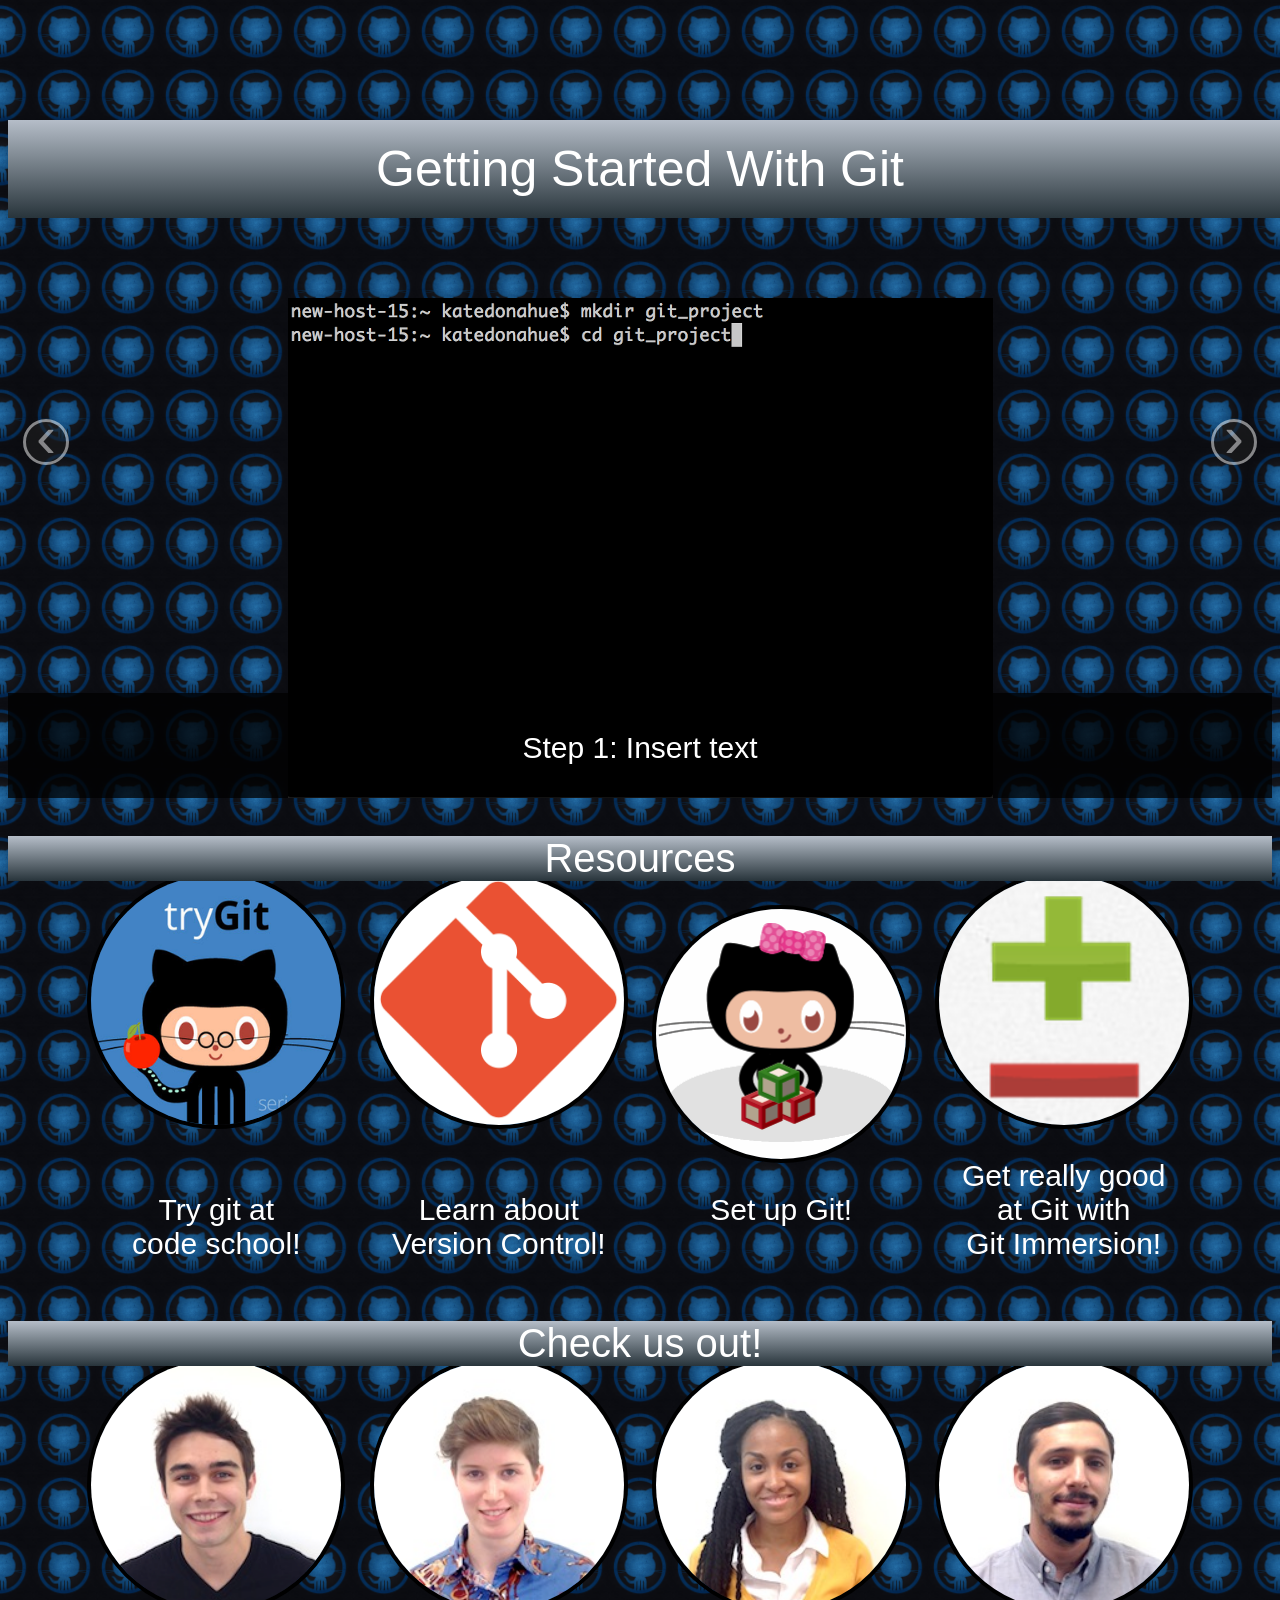
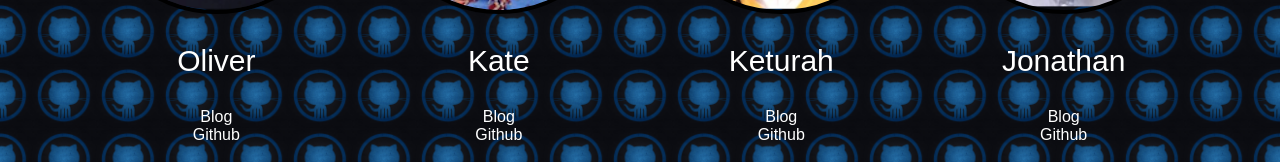
==== contact_page.html @ 16a24ec4 "Add banner background gradient" ====
<!DOCTYPE html>
<html lang="en">
<head>
  <title>Hidden Gems</title>
  <link rel="stylesheet" type="text/css" href="stylesheet.css">
     <link href="css/bootstrap.css" rel="stylesheet">
    <style type="text/css">

  </style>

</head>
<header>
  Getting Started With Git
  </header>

<body>

<!-- Main hero unit for a primary marketing message or call to action -->
      <!--  Carousel - consult the Twitter Bootstrap docs at 
      http://twitter.github.com/bootstrap/javascript.html#carousel -->
      <div id="this-carousel-id" class="carousel slide"><!-- class of slide for animation -->
        <div class="carousel-inner">
          <div class="item active"><!-- class of active since it's the first item -->
            <img src="img/1mkdir_cd.png" alt="" />
            <div class="carousel-caption">
              <p>Step 1: Insert text</p>
            </div>
          </div>
          <div class="item">
            <img src="img/2git_init.png" alt="" />
            <div class="carousel-caption">
              <p>Step 2: Insert text</p>
            </div>
          </div>
          <div class="item">
            <img src="img/3touch_after_init.png" alt="" />
            <div class="carousel-caption">
              <p>Step 3: Insert text</p>
            </div>
          </div>
        </div><!-- /.carousel-inner -->
        <!--  Next and Previous controls below
              href values must reference the id for this carousel -->
          <a class="carousel-control left" href="#this-carousel-id" data-slide="prev">&lsaquo;</a>
          <a class="carousel-control right" href="#this-carousel-id" data-slide="next">&rsaquo;</a>
      </div><!-- /.carousel -->

  <p class = "header">Resources</p>
  <div class="resources">
    <a href="https://www.codeschool.com/courses/try-git">
    <img class="circle" src="img/try_git.png"></a>
    <p><br>Try git at<br>code school!<br></p>
  </div>
  <div class="resources">
    <a href="http://git-scm.com/book/en/Getting-Started-About-Version-Control">
    <img class="circle" src="img/git_icon.png"></a>
    <p><br>Learn about<br>Version Control!<br></p>
  </div>
  <div class="resources">
    <a href="https://help.github.com/articles/set-up-git">
    <img class="circle" src="img/git_set_up.png"></a>
    <p>Set up Git!<br> <br> </p>
  </div>
  <div class="resources">
    <a href="http://gitimmersion.com/">
    <img class="circle" src="img/git_immersion.png"></a>
    <p>Get really good<br>at Git with<br>Git Immersion!</p>
  </div>

  <p class = "header">Check us out!</p>
  
  <div class="bio">
    <img class="circle" src="img/oliver.png">
    <p>Oliver</p>
    <a href="http://allyourcodesarebelongtous.tumblr.com/">Blog</a><br>
    <a href="https://github.com/oliverswitzer">Github</a>
  </div>
  <div class="bio">
    <img class="circle" src="img/kate.png">
      <p>Kate</p>
    <a href="http://katepdonahue.tumblr.com/">Blog</a><br>
    <a href="https://github.com/katepdonahue">Github</a>
  </div>
  <div class="bio">
    <img class="circle" src="img/keturah.png">
    <p>Keturah</p>
    <a href="http://keturahwalters.blogspot.com">Blog</a><br>
    <a href="https://github.com/ketwalters">Github</a>
  </div>
  <div class="bio">
    <img class="circle" src="img/jonathan.png">
    <p>Jonathan</p>
    <a href="http://jonbrwn.wordpress.com">Blog</a><br>
    <a href="https://github.com/jonbrwn">Github</a>
    </div>
<!--   <input type="email" placeholder="Your email">
  <input type="submit"> -->

   <!-- Le javascript -->
    <!-- Grab Google CDN's jQuery, with a protocol relative URL; fall back to local if necessary -->
    <script src="//ajax.googleapis.com/ajax/libs/jquery/1.7.2/jquery.min.js"></script>
    <script>window.jQuery || document.write('<script src="js/jquery-1.7.2.min.js"><\/script>')</script>
    <!-- Bootstrap jQuery plugins compiled and minified -->
    <script src="js/bootstrap.min.js"></script>
    <script>
      $(document).ready(function(){
        $('.carousel').carousel(pause);
      });
    </script>
</body>
---- stylesheet.css ----
header {
color: white;
font-family: helvetica;
font-size: 40px;
padding: 20px 0;
padding-right: 20px;
margin: 0px;
position: relative;
top: -80px;
width: 100%;
font-size: 50px;
float: left;
background: rgb(181,189,200) /* Old browsers */
background: -moz-linear-gradient(top, rgba(181,189,200,1) 0%, rgba(130,140,149,1) 36%, rgba(40,52,59,1) 100%); /* FF3.6+ */
background: -webkit-gradient(linear, left top, left bottom, color-stop(0%,rgba(181,189,200,1)), color-stop(36%,rgba(130,140,149,1)), color-stop(100%,rgba(40,52,59,1))); /* Chrome,Safari4+ */
background: -webkit-linear-gradient(top, rgba(181,189,200,1) 0%,rgba(130,140,149,1) 36%,rgba(40,52,59,1) 100%); /* Chrome10+,Safari5.1+ */
background: -o-linear-gradient(top, rgba(181,189,200,1) 0%,rgba(130,140,149,1) 36%,rgba(40,52,59,1) 100%); /* Opera 11.10+ */
background: -ms-linear-gradient(top, rgba(181,189,200,1) 0%,rgba(130,140,149,1) 36%,rgba(40,52,59,1) 100%); /* IE10+ */
background: linear-gradient(to bottom, rgba(181,189,200,1) 0%,rgba(130,140,149,1) 36%,rgba(40,52,59,1) 100%); /* W3C */
filter: progid:DXImageTransform.Microsoft.gradient( startColorstr='#b5bdc8', endColorstr='#28343b',GradientType=0 ); /* IE6-9 */
}

h1, .header {

color: white;
font-family: helvetica;
font-size: 40px;
padding: 0px;
margin: 0px;
position: relative;
top: -50px;
background: white;
background: rgb(181,189,200); /* Old browsers */
background: -moz-linear-gradient(top, rgba(181,189,200,1) 0%, rgba(130,140,149,1) 36%, rgba(40,52,59,1) 100%); /* FF3.6+ */
background: -webkit-gradient(linear, left top, left bottom, color-stop(0%,rgba(181,189,200,1)), color-stop(36%,rgba(130,140,149,1)), color-stop(100%,rgba(40,52,59,1))); /* Chrome,Safari4+ */
background: -webkit-linear-gradient(top, rgba(181,189,200,1) 0%,rgba(130,140,149,1) 36%,rgba(40,52,59,1) 100%); /* Chrome10+,Safari5.1+ */
background: -o-linear-gradient(top, rgba(181,189,200,1) 0%,rgba(130,140,149,1) 36%,rgba(40,52,59,1) 100%); /* Opera 11.10+ */
background: -ms-linear-gradient(top, rgba(181,189,200,1) 0%,rgba(130,140,149,1) 36%,rgba(40,52,59,1) 100%); /* IE10+ */
background: linear-gradient(to bottom, rgba(181,189,200,1) 0%,rgba(130,140,149,1) 36%,rgba(40,52,59,1) 100%); /* W3C */
filter: progid:DXImageTransform.Microsoft.gradient( startColorstr='#b5bdc8', endColorstr='#28343b',GradientType=0 ); /* IE6-9 */

}

.header {

color: white;
font-family: helvetica;
font-size: 40px;
padding: 0px;
margin: 0px;
position: relative;
top: 20px;
bottom: 10px;
background: gray;
background: rgb(181,189,200); /* Old browsers */
background: -moz-linear-gradient(top, rgba(181,189,200,1) 0%, rgba(130,140,149,1) 36%, rgba(40,52,59,1) 100%); /* FF3.6+ */
background: -webkit-gradient(linear, left top, left bottom, color-stop(0%,rgba(181,189,200,1)), color-stop(36%,rgba(130,140,149,1)), color-stop(100%,rgba(40,52,59,1))); /* Chrome,Safari4+ */
background: -webkit-linear-gradient(top, rgba(181,189,200,1) 0%,rgba(130,140,149,1) 36%,rgba(40,52,59,1) 100%); /* Chrome10+,Safari5.1+ */
background: -o-linear-gradient(top, rgba(181,189,200,1) 0%,rgba(130,140,149,1) 36%,rgba(40,52,59,1) 100%); /* Opera 11.10+ */
background: -ms-linear-gradient(top, rgba(181,189,200,1) 0%,rgba(130,140,149,1) 36%,rgba(40,52,59,1) 100%); /* IE10+ */
background: linear-gradient(to bottom, rgba(181,189,200,1) 0%,rgba(130,140,149,1) 36%,rgba(40,52,59,1) 100%); /* W3C */
filter: progid:DXImageTransform.Microsoft.gradient( startColorstr='#b5bdc8', endColorstr='#28343b',GradientType=0 ); /* IE6-9 */

}


body {
  margin-top: 200px;
  text-align: center;
  background: url("img/dark_octo.png");
  background-size: 5%;
  background-position: center;
  background-position: center top;
  background-repeat: repeat;
  color: white;
  font-family: helvetica;
}
    
p {
  font-size: 30px;
}

span {
  font-family: 
}

a { 
  color: white; 
  font-size: 22;
  text-decoration: none;
}

a:hover {
  color: #FFB8C8;
}
    
    
.circle {
  width: 250px;
  height: 250px;
  border-radius: 250px;
  border: 4px solid black;
}

.bio {
  display: inline-block;
  padding: 10px;
}

.banner {
  background: #022A5E;
  padding: 7px;

}

.pic_scroll {
  margin: auto;
  white-space: nowrap;
  width: 800px;
  height: 550px;
  overflow: auto;
}

.pic_scroll div {
  background-color: orange;
  width: 800px;
  height: 540px;
  overflow: hidden;
  display: inline-block; 
}


.resources {
  display: inline-block;
  padding: 10px;
}
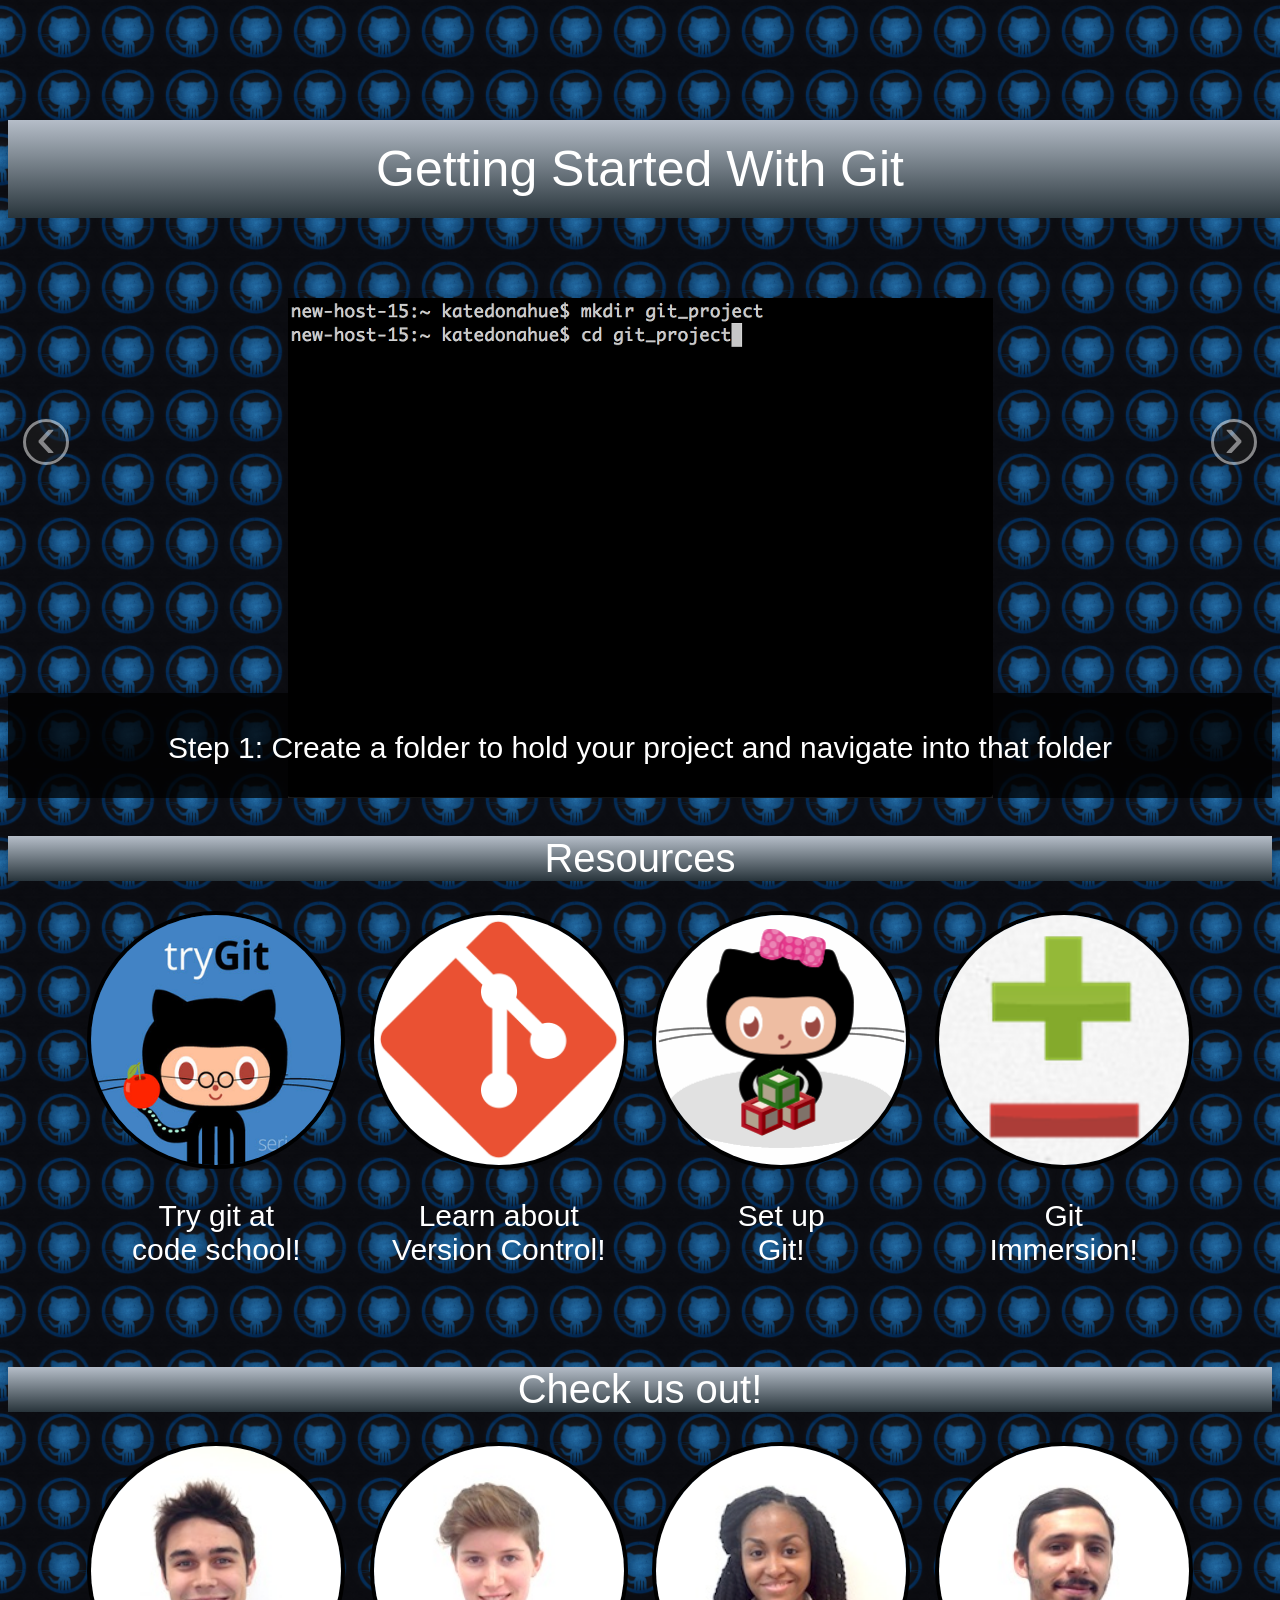
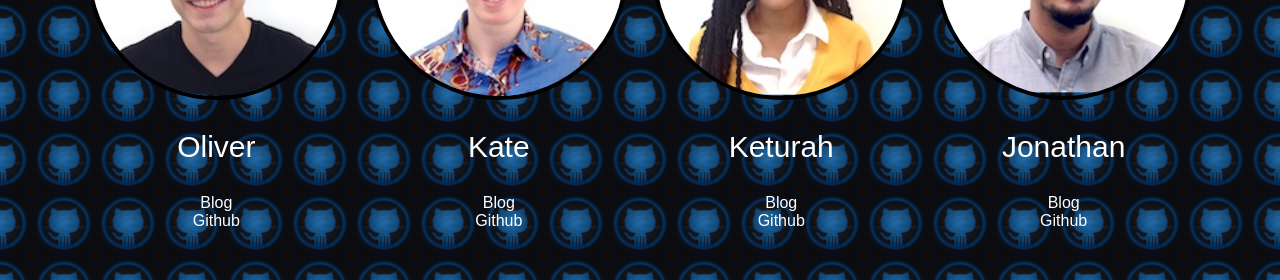
==== commit 69b1dc08: "Add banner background gradient" ====
--- a/contact_page.html
+++ b/contact_page.html
@@ -23,19 +23,85 @@
           <div class="item active"><!-- class of active since it's the first item -->
             <img src="img/1mkdir_cd.png" alt="" />
             <div class="carousel-caption">
-              <p>Step 1: Insert text</p>
+              <p>Step 1: Create a folder to hold your project and navigate into that folder</p>
             </div>
           </div>
           <div class="item">
             <img src="img/2git_init.png" alt="" />
             <div class="carousel-caption">
-              <p>Step 2: Insert text</p>
+              <p>Step 2: Initialize git in your folder</p>
             </div>
           </div>
           <div class="item">
             <img src="img/3touch_after_init.png" alt="" />
             <div class="carousel-caption">
-              <p>Step 3: Insert text</p>
+              <p>Step 3: Create a ruby file</p>
+            </div>
+          </div>
+          <div class="item">
+            <img src="img/4ruby.png" alt="" />
+            <div class="carousel-caption">
+              <p>Step 4: Put something in it and save it</p>
+            </div>
+          </div>
+          <div class="item">
+            <img src="img/5git_status.png" alt="" />
+            <div class="carousel-caption">
+              <p>Step 5: Check git's status</p>
+            </div>
+          </div>
+          <div class="item">
+            <img src="img/6git_add.png" alt="" />
+            <div class="carousel-caption">
+              <p>Step 6: Stage your changes (adding the file)</p>
+            </div>
+          </div>
+          <div class="item">
+            <img src="img/7git_commit.png" alt="" />
+            <div class="carousel-caption">
+              <p>Step 7: Commit your changes with a message in present tense</p>
+            </div>
+          </div>
+          <div class="item">
+            <img src="img/8create_repo.png" alt="" />
+            <div class="carousel-caption">
+              <p>Step 8: Create a global repository on github and initialize with readme</p>
+            </div>
+          </div>
+          <div class="item">
+            <img src="img/9-14copy_url_click_settings.png" alt="" />
+            <div class="carousel-caption">
+              <p>Step 9: Look for the url at the bottom right of your project page</p>
+            </div>
+          </div>
+          <div class="item">
+            <img src="img/10gitcopy_url2.png" alt="" />
+            <div class="carousel-caption">
+              <p>Step 10: Copy the url using command c</p>
+            </div>
+          </div>
+          <div class="item">
+            <img src="img/10git_remote_add_origin.png" alt="" />
+            <div class="carousel-caption">
+              <p>Step 11: Add a "remote" from your local to your global repo using the url</p>
+            </div>
+          </div>
+          <div class="item">
+            <img src="img/11git_pull_origin_master.png" alt="" />
+            <div class="carousel-caption">
+              <p>Step 12: Pull from your global repo in case it is not up to date with your local repo (e.g. if you created a readme)</p>
+            </div>
+          </div>
+          <div class="item">
+            <img src="img/12pull_message_request.png" alt="" />
+            <div class="carousel-caption">
+              <p>Step 13: Close the pull message request if one appears (:wq in vim)</p>
+            </div>
+          </div>
+          <div class="item">
+            <img src="img/13git_push.png" alt="" />
+            <div class="carousel-caption">
+              <p>Step 14: Push all commits to git</p>
             </div>
           </div>
         </div><!-- /.carousel-inner -->
@@ -46,53 +112,57 @@
       </div><!-- /.carousel -->
 
   <p class = "header">Resources</p>
-  <div class="resources">
-    <a href="https://www.codeschool.com/courses/try-git">
-    <img class="circle" src="img/try_git.png"></a>
-    <p><br>Try git at<br>code school!<br></p>
-  </div>
-  <div class="resources">
-    <a href="http://git-scm.com/book/en/Getting-Started-About-Version-Control">
-    <img class="circle" src="img/git_icon.png"></a>
-    <p><br>Learn about<br>Version Control!<br></p>
-  </div>
-  <div class="resources">
-    <a href="https://help.github.com/articles/set-up-git">
-    <img class="circle" src="img/git_set_up.png"></a>
-    <p>Set up Git!<br> <br> </p>
-  </div>
-  <div class="resources">
-    <a href="http://gitimmersion.com/">
-    <img class="circle" src="img/git_immersion.png"></a>
-    <p>Get really good<br>at Git with<br>Git Immersion!</p>
+  <div id="resources_container">
+    <div class="resources">
+      <a href="https://www.codeschool.com/courses/try-git">
+      <img class="circle" src="img/try_git.png"></a>
+      <p>Try git at<br>code school!</p>
+    </div>
+    <div class="resources">
+      <a href="http://git-scm.com/book/en/Getting-Started-About-Version-Control">
+      <img class="circle" src="img/git_icon.png"></a>
+      <p>Learn about<br>Version Control!</p>
+    </div>
+    <div class="resources">
+      <a href="https://help.github.com/articles/set-up-git">
+      <img class="circle" src="img/git_set_up.png"></a>
+      <p>Set up <br> Git!</p>
+    </div>
+    <div class="resources">
+      <a href="http://gitimmersion.com/">
+      <img class="circle" src="img/git_immersion.png"></a>
+        <p>Git <br> Immersion!</p>
+    </div>
   </div>
 
   <p class = "header">Check us out!</p>
   
-  <div class="bio">
-    <img class="circle" src="img/oliver.png">
-    <p>Oliver</p>
-    <a href="http://allyourcodesarebelongtous.tumblr.com/">Blog</a><br>
-    <a href="https://github.com/oliverswitzer">Github</a>
+  <div id="bio_container">
+    <div class="bio">
+      <img class="circle" src="img/oliver.png">
+      <p>Oliver</p>
+      <a href="http://allyourcodesarebelongtous.tumblr.com/">Blog</a><br>
+      <a href="https://github.com/oliverswitzer">Github</a>
+    </div>
+    <div class="bio">
+      <img class="circle" src="img/kate.png">
+        <p>Kate</p>
+      <a href="http://katepdonahue.tumblr.com/">Blog</a><br>
+      <a href="https://github.com/katepdonahue">Github</a>
+    </div>
+    <div class="bio">
+      <img class="circle" src="img/keturah.png">
+      <p>Keturah</p>
+      <a href="http://keturahwalters.blogspot.com">Blog</a><br>
+      <a href="https://github.com/ketwalters">Github</a>
+    </div>
+    <div class="bio">
+      <img class="circle" src="img/jonathan.png">
+      <p>Jonathan</p>
+      <a href="http://jonbrwn.wordpress.com">Blog</a><br>
+      <a href="https://github.com/jonbrwn">Github</a>
+    </div>
   </div>
-  <div class="bio">
-    <img class="circle" src="img/kate.png">
-      <p>Kate</p>
-    <a href="http://katepdonahue.tumblr.com/">Blog</a><br>
-    <a href="https://github.com/katepdonahue">Github</a>
-  </div>
-  <div class="bio">
-    <img class="circle" src="img/keturah.png">
-    <p>Keturah</p>
-    <a href="http://keturahwalters.blogspot.com">Blog</a><br>
-    <a href="https://github.com/ketwalters">Github</a>
-  </div>
-  <div class="bio">
-    <img class="circle" src="img/jonathan.png">
-    <p>Jonathan</p>
-    <a href="http://jonbrwn.wordpress.com">Blog</a><br>
-    <a href="https://github.com/jonbrwn">Github</a>
-    </div>
 <!--   <input type="email" placeholder="Your email">
   <input type="submit"> -->
 
--- a/stylesheet.css
+++ b/stylesheet.css
@@ -133,4 +133,12 @@
 .resources {
   display: inline-block;
   padding: 10px;
+}
+
+#resources_container {
+ margin: 40px 40px;
+}
+
+#bio_container {
+  margin: 40px 40px;
 }
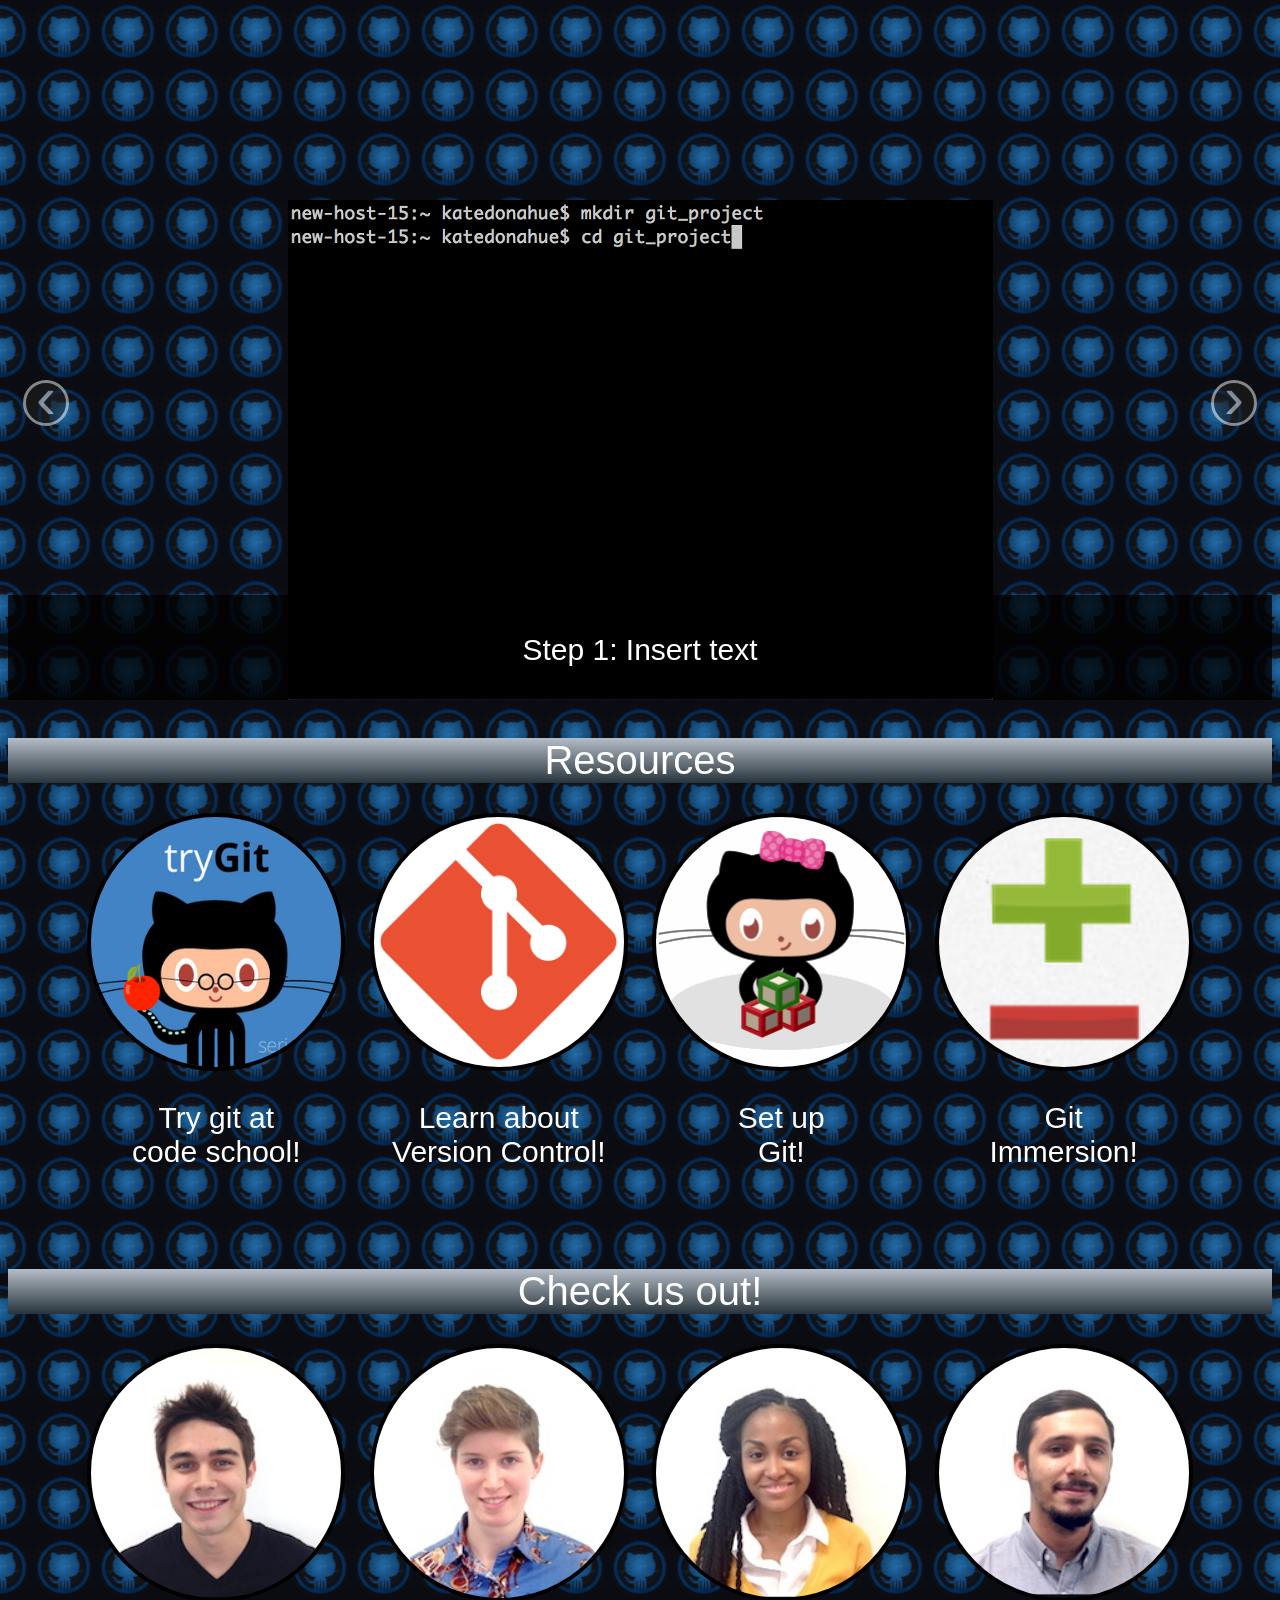
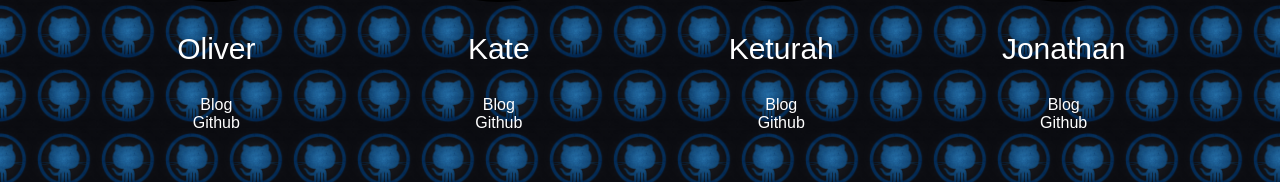
==== commit 45a2ff0f: "add new image 5" ====
--- a/contact_page.html
+++ b/contact_page.html
@@ -9,9 +9,6 @@
   </style>
 
 </head>
-<header>
-  Getting Started With Git
-  </header>
 
 <body>
 
@@ -23,85 +20,85 @@
           <div class="item active"><!-- class of active since it's the first item -->
             <img src="img/1mkdir_cd.png" alt="" />
             <div class="carousel-caption">
-              <p>Step 1: Create a folder to hold your project and navigate into that folder</p>
+              <p>Step 1: Insert text</p>
             </div>
           </div>
           <div class="item">
             <img src="img/2git_init.png" alt="" />
             <div class="carousel-caption">
-              <p>Step 2: Initialize git in your folder</p>
+              <p>Step 2: Insert text</p>
             </div>
           </div>
           <div class="item">
             <img src="img/3touch_after_init.png" alt="" />
             <div class="carousel-caption">
-              <p>Step 3: Create a ruby file</p>
+              <p>Step 3: Insert text</p>
             </div>
           </div>
           <div class="item">
             <img src="img/4ruby.png" alt="" />
             <div class="carousel-caption">
-              <p>Step 4: Put something in it and save it</p>
+              <p>Step 4: Insert text</p>
             </div>
           </div>
           <div class="item">
-            <img src="img/5git_status.png" alt="" />
+            <img src="img/5git_status_new.png" alt="" />
             <div class="carousel-caption">
-              <p>Step 5: Check git's status</p>
+              <p>Step 5: Insert text</p>
             </div>
           </div>
           <div class="item">
             <img src="img/6git_add.png" alt="" />
             <div class="carousel-caption">
-              <p>Step 6: Stage your changes (adding the file)</p>
+              <p>Step 6: Insert text</p>
             </div>
           </div>
           <div class="item">
             <img src="img/7git_commit.png" alt="" />
             <div class="carousel-caption">
-              <p>Step 7: Commit your changes with a message in present tense</p>
+              <p>Step 7: Insert text</p>
             </div>
           </div>
           <div class="item">
             <img src="img/8create_repo.png" alt="" />
             <div class="carousel-caption">
-              <p>Step 8: Create a global repository on github and initialize with readme</p>
+              <p>Step 8: Insert text</p>
             </div>
           </div>
           <div class="item">
             <img src="img/9-14copy_url_click_settings.png" alt="" />
             <div class="carousel-caption">
-              <p>Step 9: Look for the url at the bottom right of your project page</p>
+              <p>Step 9: Insert text</p>
             </div>
           </div>
           <div class="item">
             <img src="img/10gitcopy_url2.png" alt="" />
             <div class="carousel-caption">
-              <p>Step 10: Copy the url using command c</p>
+              <p>Step 10: Insert text</p>
             </div>
           </div>
           <div class="item">
             <img src="img/10git_remote_add_origin.png" alt="" />
             <div class="carousel-caption">
-              <p>Step 11: Add a "remote" from your local to your global repo using the url</p>
+              <p>Step 11: Insert text</p>
             </div>
           </div>
           <div class="item">
             <img src="img/11git_pull_origin_master.png" alt="" />
             <div class="carousel-caption">
-              <p>Step 12: Pull from your global repo in case it is not up to date with your local repo (e.g. if you created a readme)</p>
+              <p>Step 12: Insert text</p>
             </div>
           </div>
           <div class="item">
             <img src="img/12pull_message_request.png" alt="" />
             <div class="carousel-caption">
-              <p>Step 13: Close the pull message request if one appears (:wq in vim)</p>
+              <p>Step 13: Insert text</p>
             </div>
           </div>
           <div class="item">
             <img src="img/13git_push.png" alt="" />
             <div class="carousel-caption">
-              <p>Step 14: Push all commits to git</p>
+              <p>Step 14: Insert text</p>
             </div>
           </div>
         </div><!-- /.carousel-inner -->
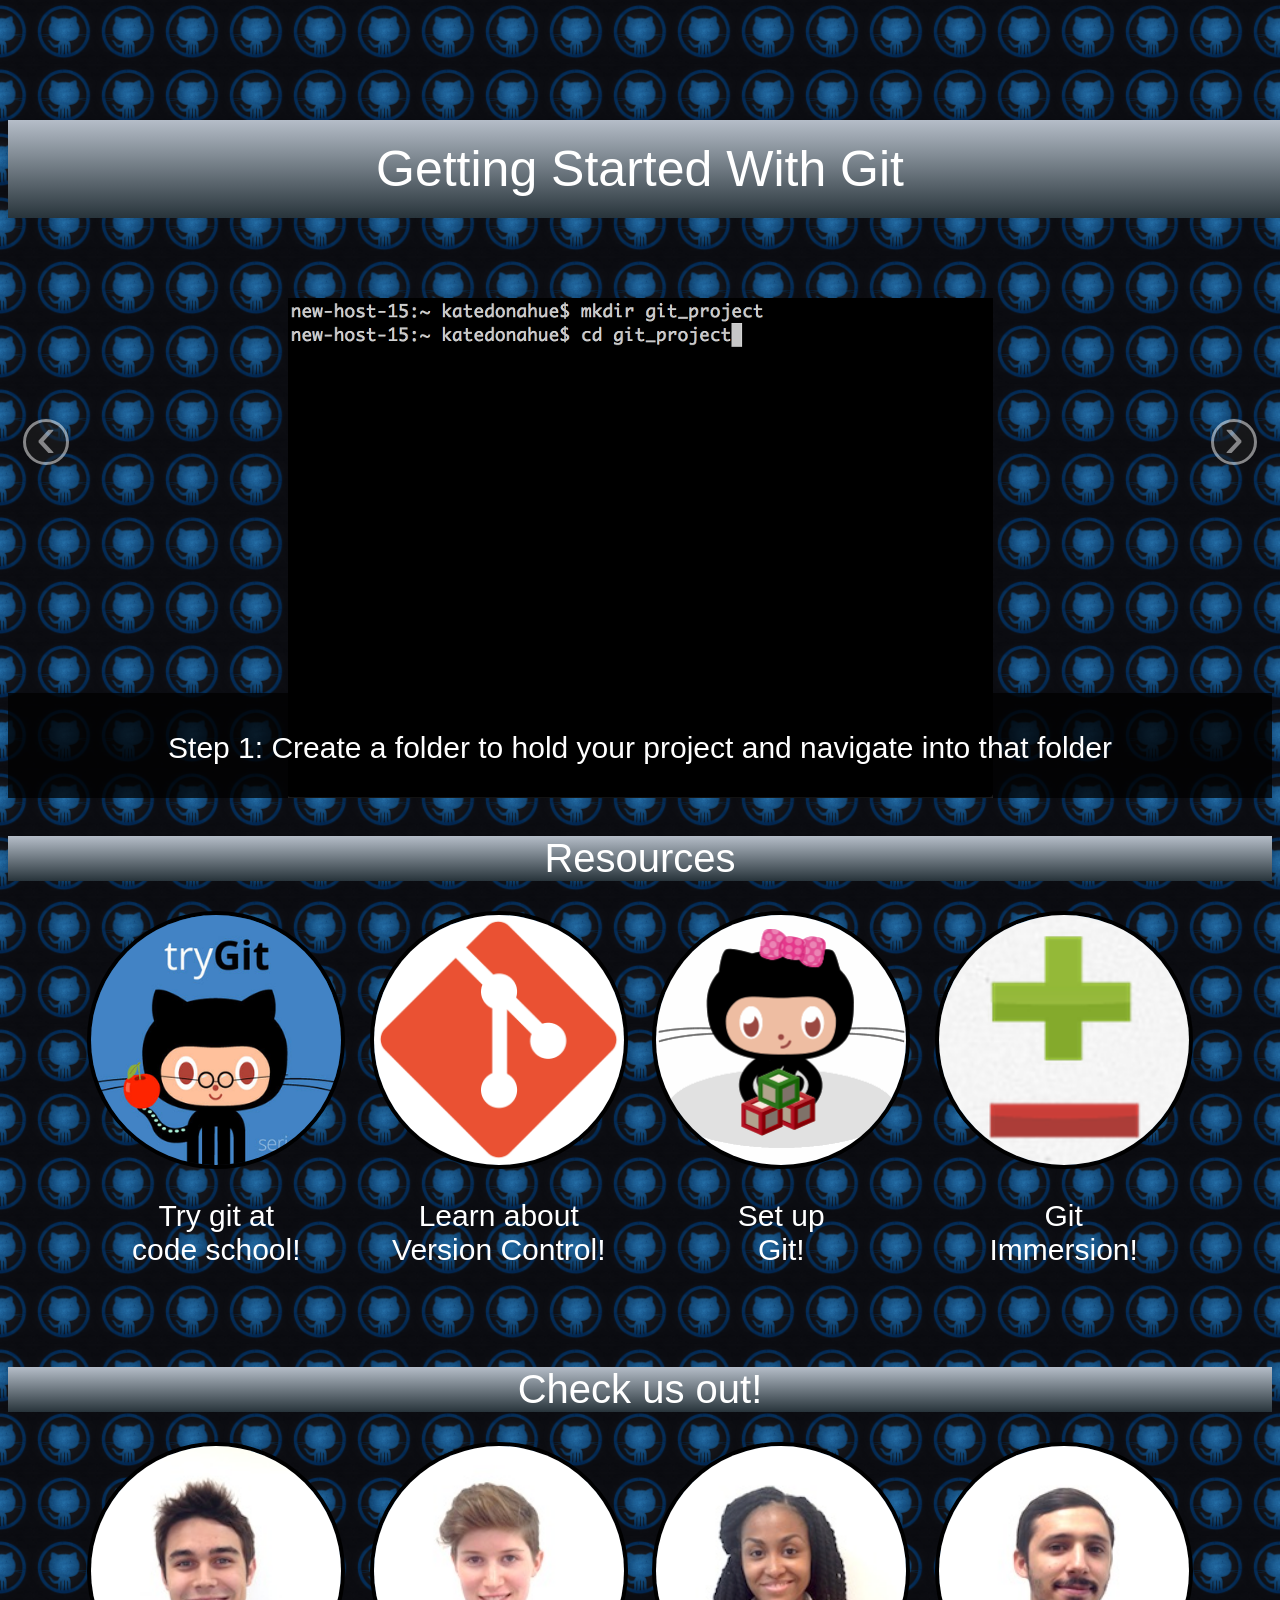
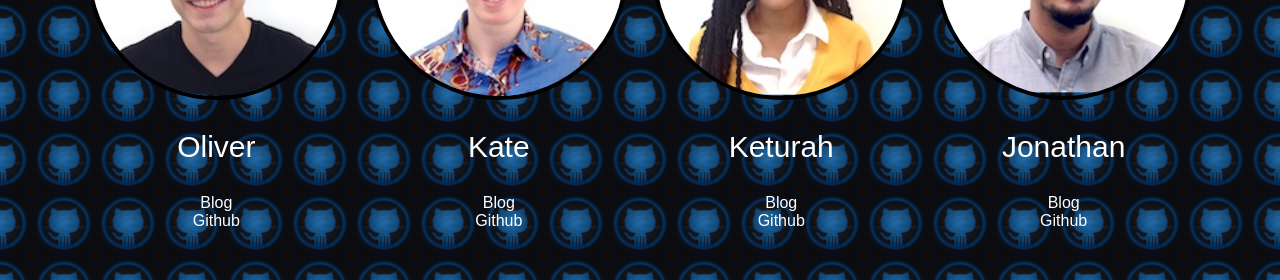
==== commit ae360db7: "Merge branch 'master' of https://github.com/oliverswitzer/teampage Conflicts: 	.DS_Store" ====
--- a/contact_page.html
+++ b/contact_page.html
@@ -9,6 +9,9 @@
   </style>
 
 </head>
+<header>
+  Getting Started With Git
+  </header>
 
 <body>
 
@@ -20,85 +23,85 @@
           <div class="item active"><!-- class of active since it's the first item -->
             <img src="img/1mkdir_cd.png" alt="" />
             <div class="carousel-caption">
-              <p>Step 1: Insert text</p>
+              <p>Step 1: Create a folder to hold your project and navigate into that folder</p>
             </div>
           </div>
           <div class="item">
             <img src="img/2git_init.png" alt="" />
             <div class="carousel-caption">
-              <p>Step 2: Insert text</p>
+              <p>Step 2: Initialize git in your folder</p>
             </div>
           </div>
           <div class="item">
             <img src="img/3touch_after_init.png" alt="" />
             <div class="carousel-caption">
-              <p>Step 3: Insert text</p>
+              <p>Step 3: Create a ruby file</p>
             </div>
           </div>
           <div class="item">
             <img src="img/4ruby.png" alt="" />
             <div class="carousel-caption">
-              <p>Step 4: Insert text</p>
+              <p>Step 4: Put something in it and save it</p>
             </div>
           </div>
           <div class="item">
             <img src="img/5git_status_new.png" alt="" />
             <div class="carousel-caption">
-              <p>Step 5: Insert text</p>
+              <p>Step 5: Check git's status</p>
             </div>
           </div>
           <div class="item">
             <img src="img/6git_add.png" alt="" />
             <div class="carousel-caption">
-              <p>Step 6: Insert text</p>
+              <p>Step 6: Stage your changes (adding the file)</p>
             </div>
           </div>
           <div class="item">
             <img src="img/7git_commit.png" alt="" />
             <div class="carousel-caption">
-              <p>Step 7: Insert text</p>
+              <p>Step 7: Commit your changes with a message in present tense</p>
             </div>
           </div>
           <div class="item">
             <img src="img/8create_repo.png" alt="" />
             <div class="carousel-caption">
-              <p>Step 8: Insert text</p>
+              <p>Step 8: Create a global repository on github and initialize with readme</p>
             </div>
           </div>
           <div class="item">
             <img src="img/9-14copy_url_click_settings.png" alt="" />
             <div class="carousel-caption">
-              <p>Step 9: Insert text</p>
+              <p>Step 9: Look for the url at the bottom right of your project page</p>
             </div>
           </div>
           <div class="item">
             <img src="img/10gitcopy_url2.png" alt="" />
             <div class="carousel-caption">
-              <p>Step 10: Insert text</p>
+              <p>Step 10: Copy the url using command c</p>
             </div>
           </div>
           <div class="item">
             <img src="img/10git_remote_add_origin.png" alt="" />
             <div class="carousel-caption">
-              <p>Step 11: Insert text</p>
+              <p>Step 11: Add a "remote" from your local to your global repo using the url</p>
             </div>
           </div>
           <div class="item">
             <img src="img/11git_pull_origin_master.png" alt="" />
             <div class="carousel-caption">
-              <p>Step 12: Insert text</p>
+              <p>Step 12: Pull from your global repo in case it is not up to date with your local repo (e.g. if you created a readme)</p>
             </div>
           </div>
           <div class="item">
             <img src="img/12pull_message_request.png" alt="" />
             <div class="carousel-caption">
-              <p>Step 13: Insert text</p>
+              <p>Step 13: Close the pull message request if one appears (:wq in vim)</p>
             </div>
           </div>
           <div class="item">
             <img src="img/13git_push.png" alt="" />
             <div class="carousel-caption">
-              <p>Step 14: Insert text</p>
+              <p>Step 14: Push all commits to git</p>
             </div>
           </div>
         </div><!-- /.carousel-inner -->
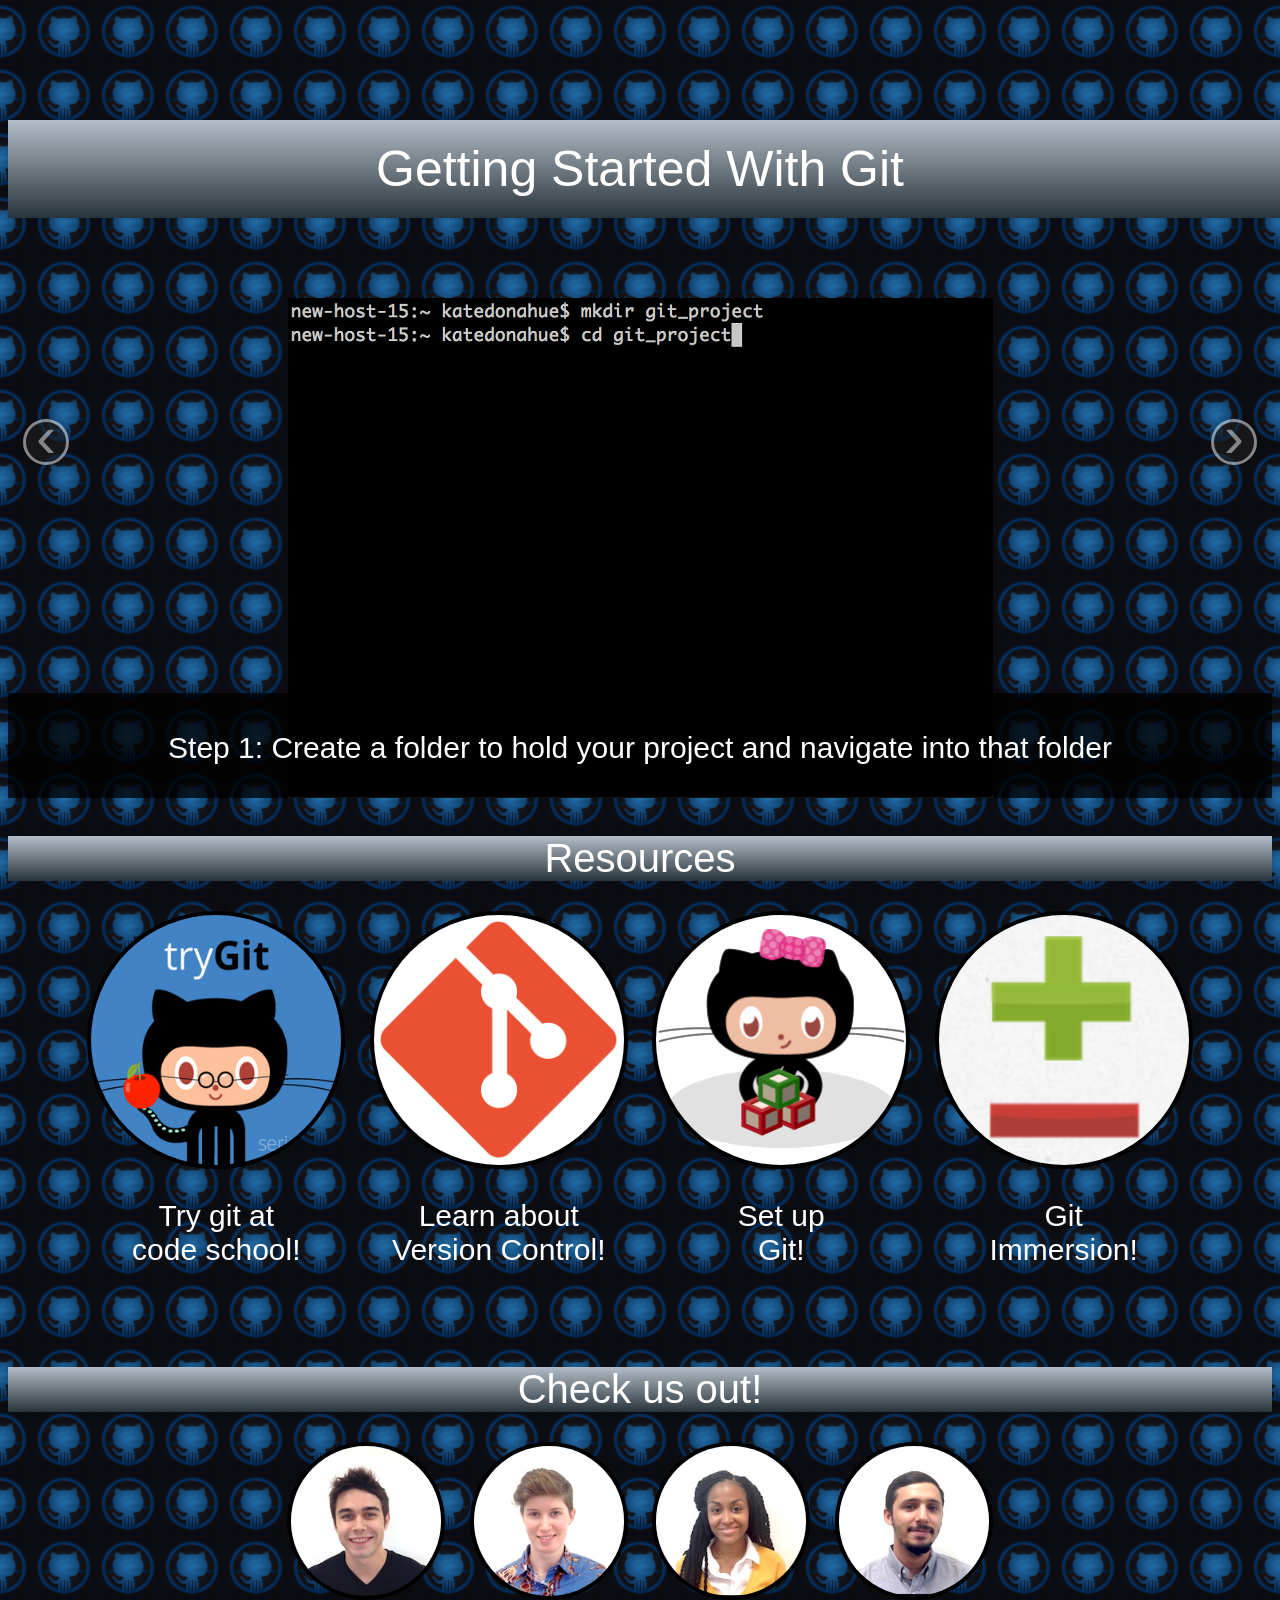
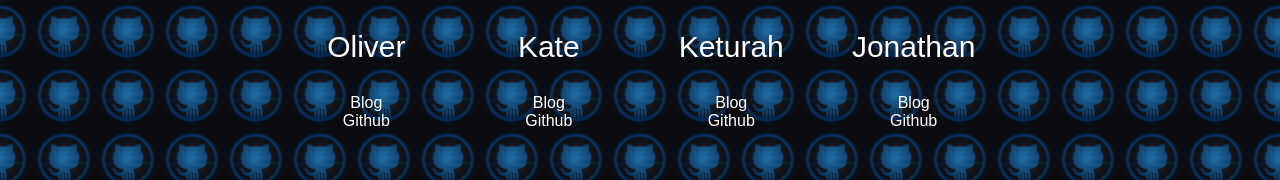
==== commit ae6271e1: "merge" ====
--- a/contact_page.html
+++ b/contact_page.html
@@ -45,7 +45,7 @@
             </div>
           </div>
           <div class="item">
-            <img src="img/5git_status_new.png" alt="" />
+            <img src="img/5git_status.png" alt="" />
             <div class="carousel-caption">
               <p>Step 5: Check git's status</p>
             </div>
--- a/stylesheet.css
+++ b/stylesheet.css
@@ -107,6 +107,12 @@
   padding: 10px;
 }
 
+.bio .circle {
+  width: 150px;
+  height: 150px;
+  border-radius: 150px;
+}
+
 .banner {
   background: #022A5E;
   padding: 7px;
@@ -141,4 +147,4 @@
 
 #bio_container {
   margin: 40px 40px;
-}+}
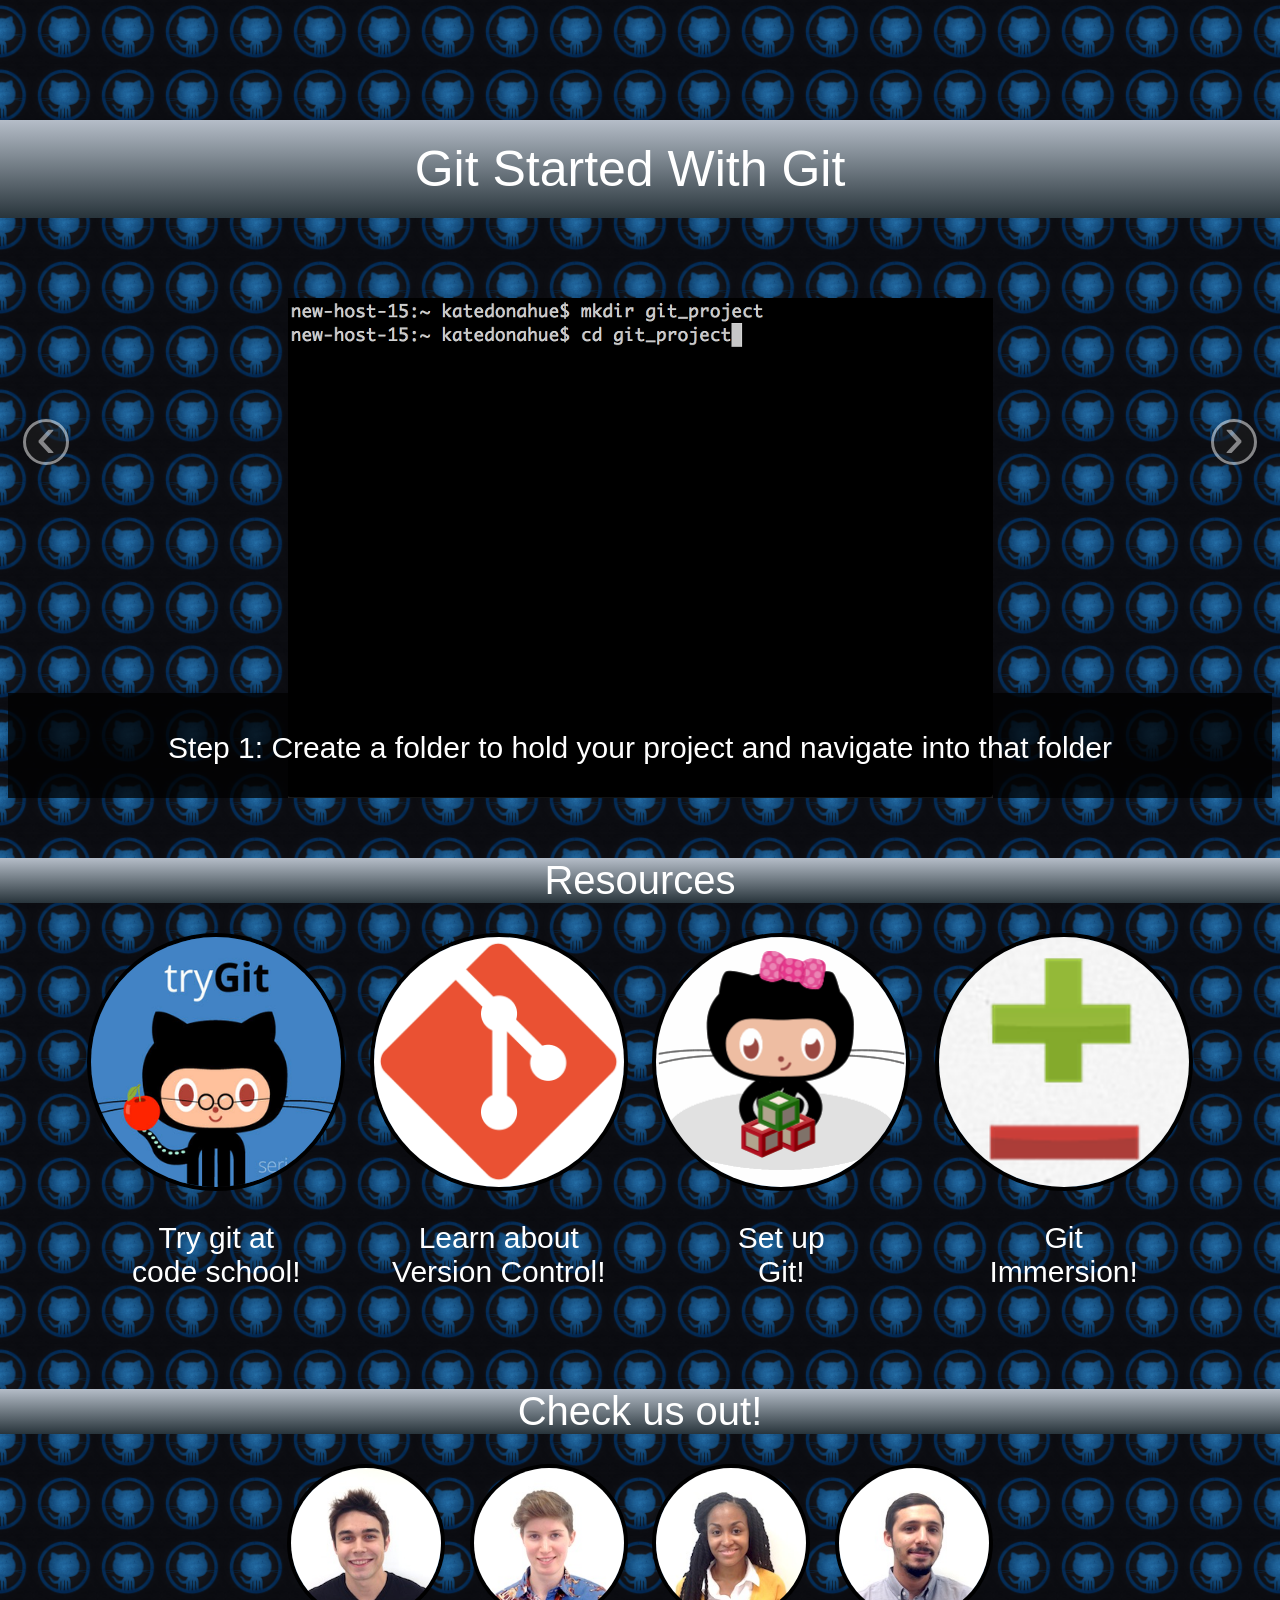
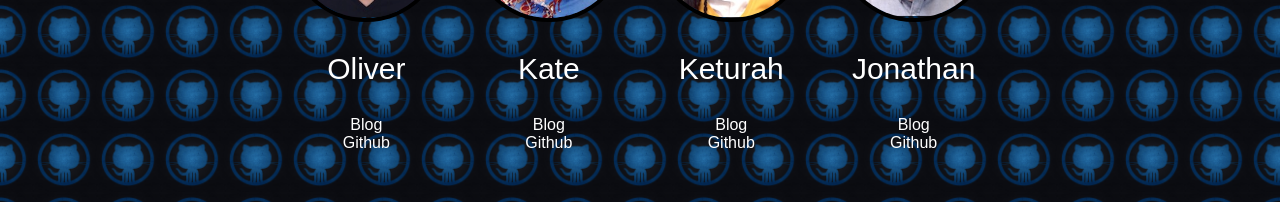
==== commit 537695be: "change 'get' to 'git' in header" ====
--- a/contact_page.html
+++ b/contact_page.html
@@ -10,7 +10,7 @@
 
 </head>
 <header>
-  Getting Started With Git
+  Git Started With Git
   </header>
 
 <body>
--- a/stylesheet.css
+++ b/stylesheet.css
@@ -4,7 +4,7 @@
 font-size: 40px;
 padding: 20px 0;
 padding-right: 20px;
-margin: 0px;
+margin-left: -10px;
 position: relative;
 top: -80px;
 width: 100%;
@@ -20,26 +20,6 @@
 filter: progid:DXImageTransform.Microsoft.gradient( startColorstr='#b5bdc8', endColorstr='#28343b',GradientType=0 ); /* IE6-9 */
 }
 
-h1, .header {
-
-color: white;
-font-family: helvetica;
-font-size: 40px;
-padding: 0px;
-margin: 0px;
-position: relative;
-top: -50px;
-background: white;
-background: rgb(181,189,200); /* Old browsers */
-background: -moz-linear-gradient(top, rgba(181,189,200,1) 0%, rgba(130,140,149,1) 36%, rgba(40,52,59,1) 100%); /* FF3.6+ */
-background: -webkit-gradient(linear, left top, left bottom, color-stop(0%,rgba(181,189,200,1)), color-stop(36%,rgba(130,140,149,1)), color-stop(100%,rgba(40,52,59,1))); /* Chrome,Safari4+ */
-background: -webkit-linear-gradient(top, rgba(181,189,200,1) 0%,rgba(130,140,149,1) 36%,rgba(40,52,59,1) 100%); /* Chrome10+,Safari5.1+ */
-background: -o-linear-gradient(top, rgba(181,189,200,1) 0%,rgba(130,140,149,1) 36%,rgba(40,52,59,1) 100%); /* Opera 11.10+ */
-background: -ms-linear-gradient(top, rgba(181,189,200,1) 0%,rgba(130,140,149,1) 36%,rgba(40,52,59,1) 100%); /* IE10+ */
-background: linear-gradient(to bottom, rgba(181,189,200,1) 0%,rgba(130,140,149,1) 36%,rgba(40,52,59,1) 100%); /* W3C */
-filter: progid:DXImageTransform.Microsoft.gradient( startColorstr='#b5bdc8', endColorstr='#28343b',GradientType=0 ); /* IE6-9 */
-
-}
 
 .header {
 
@@ -47,7 +27,8 @@
 font-family: helvetica;
 font-size: 40px;
 padding: 0px;
-margin: 0px;
+margin-left: -20px;
+margin-right: -20px;
 position: relative;
 top: 20px;
 bottom: 10px;
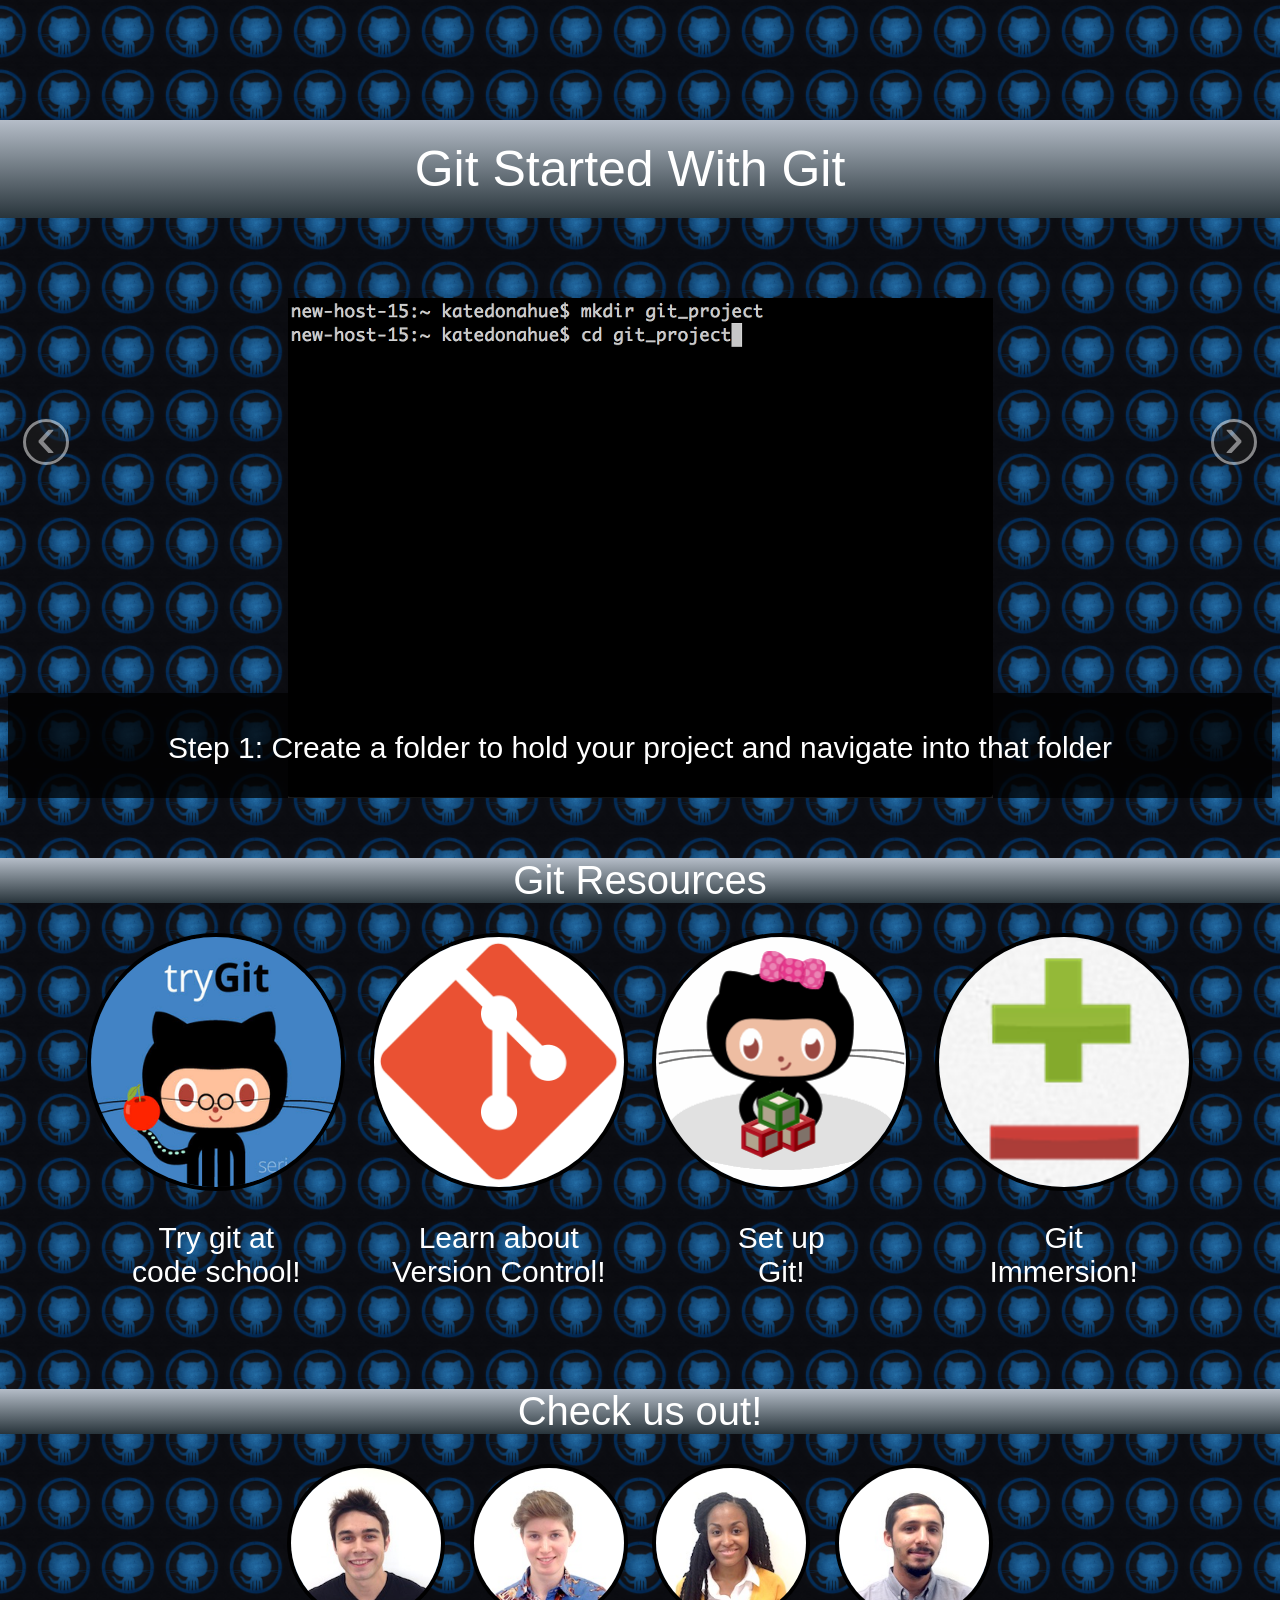
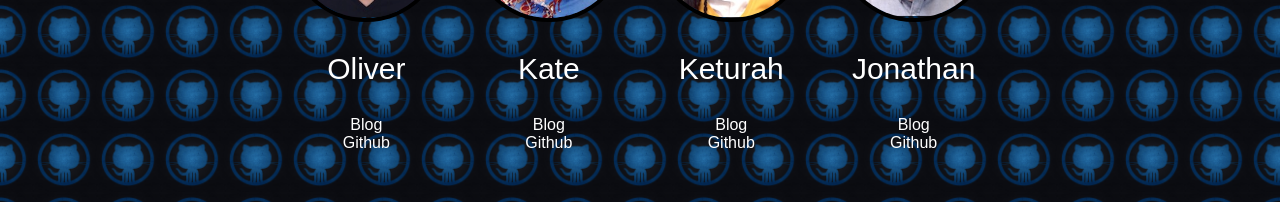
==== commit 70cdad36: "changed 'Resources' header to 'Git Resources'" ====
--- a/contact_page.html
+++ b/contact_page.html
@@ -111,7 +111,7 @@
           <a class="carousel-control right" href="#this-carousel-id" data-slide="next">&rsaquo;</a>
       </div><!-- /.carousel -->
 
-  <p class = "header">Resources</p>
+  <p class = "header">Git Resources</p>
   <div id="resources_container">
     <div class="resources">
       <a href="https://www.codeschool.com/courses/try-git">
